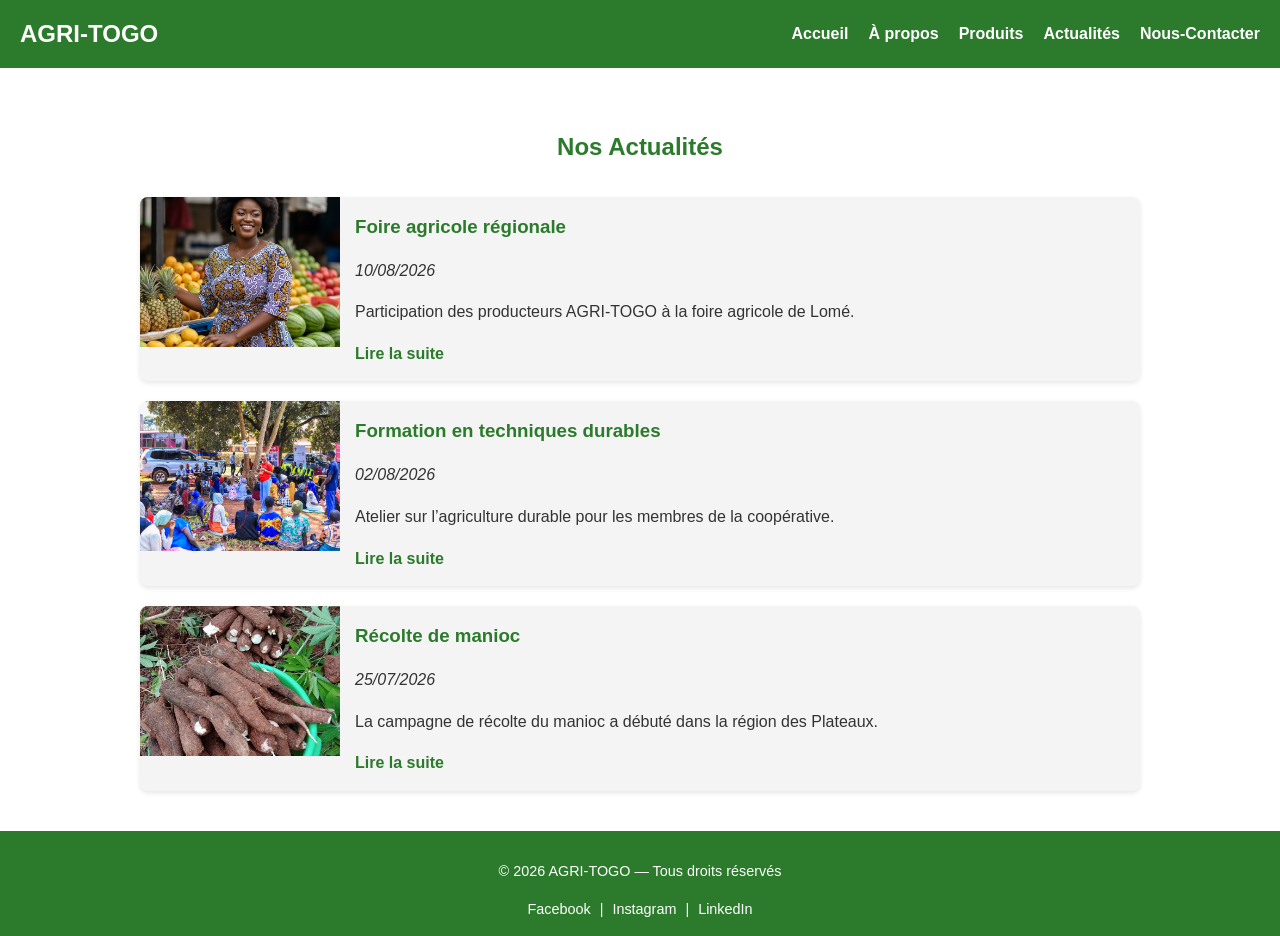
==== actualites.html @ 7ab2db1a "Collectif commit" ====
<!DOCTYPE html>
<html lang="fr">
<head>
  <meta charset="UTF-8">
  <meta name="viewport" content="width=device-width, initial-scale=1.0">
  <title>AGRI‑TOGO | Actualités</title>
  <link rel="stylesheet" href="style.css">
</head>
<body>

  <!-- Header commun -->
  <header>
    <div class="logo">AGRI‑TOGO</div>
    <nav>
      <ul>
        <li><a href="index.html">Accueil</a></li>
        <li><a href="apropos.html">À propos</a></li>
        <li><a href="produits.html">Produits</a></li>
        <li><a href="actualités.html">Actualités</a></li>
        <li><a href="contact.html">Nous-Contacter</a></li>
      </ul>
    </nav>
  </header>

  <!-- Section Actualités -->
  <section class="news">
    <h1>Nos Actualités</h1>
    <div class="news-list" id="news-list">
      <!-- Injecté par JS -->
    </div>
  </section>

  <!-- Footer commun -->
  <footer>
    <p>&copy; 2026 AGRI‑TOGO — Tous droits réservés</p>
    <div class="socials">
      <a href="#">Facebook</a> | <a href="#">Instagram</a> | <a href="#">LinkedIn</a>
    </div>
  </footer>

  <script src="script.js"></script>
</body>
</html>
---- style.css ----
/* --- Styles généraux --- */
body {
  font-family: Arial, sans-serif;
  margin: 0;
  padding: 0;
  line-height: 1.6;
  background-color: #ffffff;
  color: #333;
}

/* --- Header --- */
header {
  background-color: #2c7a2c;
  color: white;
  padding: 15px 20px;
  display: flex;
  justify-content: space-between;
  align-items: center;
}

header .logo {
  font-size: 1.5em;
  font-weight: bold;
}

nav ul {
  list-style: none;
  display: flex;
  gap: 20px;
  margin: 0;
  padding: 0;
}

nav a {
  color: white;
  text-decoration: none;
  font-weight: bold;
}

nav a:hover {
  text-decoration: underline;
}

/* --- Bannière --- */
.banner {
  background: url(images/banniere.jpg) center/cover no-repeat;
  color: white;
  text-align: center;
  padding: 80px 20px;
}

.banner h1 {
  font-size: 2.5em;
  margin-bottom: 10px;
}

.banner p {
  font-size: 1.2em;
}

/* --- Chiffres clés --- */
.stats {
  display: flex;
  justify-content: space-around;
  background: #f4f4f4;
  padding: 30px 20px;
}

.stat {
  text-align: center;
}

.stat h2 {
  color: #2c7a2c;
  margin: 0;
  font-size: 2em;
}

/* --- Actualités --- */
.actus {
  padding: 40px 20px;
}

.actus h2 {
  text-align: center;
  margin-bottom: 20px;
}

.actus-list {
  display: flex;
  flex-wrap: wrap;
  gap: 20px;
  justify-content: center;
}

.actu {
  background: #e9f5e9;
  padding: 15px;
  border-radius: 8px;
  width: 250px;
  box-shadow: 0 2px 5px rgba(0,0,0,0.1);
}

/* --- Bouton contact --- */
.cta {
  text-align: center;
  margin: 40px 0;
}

.cta a {
  background: #2c7a2c;
  color: white;
  padding: 12px 25px;
  text-decoration: none;
  border-radius: 5px;
  font-weight: bold;
  transition: background 0.3s;
}

.cta a:hover {
  background: #1e531e;
}

/* --- Footer --- */
footer {
  background-color: #2c7a2c;
  color: white;
  text-align: center;
  padding: 15px 0;
  font-size: 0.9em;
}

footer .socials a {
  color: white;
  margin: 0 5px;
  text-decoration: none;
}

footer .socials a:hover {
  text-decoration: underline;
}

/* --- Responsive --- */
@media (max-width: 768px) {
  nav ul {
    flex-direction: column;
    gap: 10px;
  }

  .stats {
    flex-direction: column;
    align-items: center;
  }

  .actus-list {
    flex-direction: column;
    align-items: center;
  }.about {
  padding: 40px 20px;
  max-width: 900px;
  margin: auto;
}

.about h1 {
  text-align: center;
  margin-bottom: 30px;
  color: #2c7a2c;
}

.about-block {
  margin-bottom: 30px;
}

.about-block h2 {
  color: #2c7a2c;
  margin-bottom: 10px;
}

.about-block ul {
  list-style: disc;
  padding-left: 20px;
}

}

.products {
  padding: 40px 20px;
  max-width: 1000px;
  margin: auto;
}

.filters {
  text-align: center;
  margin-bottom: 20px;
}

.filters button {
  background: #2c7a2c;
  color: white;
  border: none;
  padding: 10px 15px;
  margin: 5px;
  border-radius: 5px;
  cursor: pointer;
}

.filters button:hover {
  background: #1e531e;
}

.gallery {
  display: flex;
  flex-wrap: wrap;
  gap: 20px;
  justify-content: center;
}

.product-card {
  background: #f4f4f4;
  border-radius: 8px;
  padding: 15px;
  width: 220px;
  text-align: center;
  box-shadow: 0 2px 5px rgba(0,0,0,0.1);
}

.product-card img {
  width: 100%;
  height: 150px;
  object-fit: cover;
  border-radius: 5px;
}
.news {
  padding: 40px 20px;
  max-width: 1000px;
  margin: auto;
}

.news h1 {
  text-align: center;
  margin-bottom: 30px;
  color: #2c7a2c;
}

.news-list {
  display: flex;
  flex-direction: column;
  gap: 20px;
}

.news-card {
  display: flex;
  background: #f4f4f4;
  border-radius: 8px;
  overflow: hidden;
  box-shadow: 0 2px 5px rgba(0,0,0,0.1);
}

.news-card img {
  width: 200px;
  height: 150px;
  object-fit: cover;
}

.news-content {
  padding: 15px;
}

.news-content h3 {
  margin: 0 0 10px;
  color: #2c7a2c;
}

.news-content a {
  color: #2c7a2c;
  text-decoration: none;
  font-weight: bold;
}

.news-content a:hover {
  text-decoration: underline;
}
.contact {
  padding: 40px 20px;
  max-width: 1000px;
  margin: auto;
}

.contact-container {
  display: flex;
  flex-wrap: wrap;
  gap: 30px;
}

form {
  flex: 1;
  min-width: 300px;
  display: flex;
  flex-direction: column;
}

form label {
  margin-top: 10px;
  font-weight: bold;
}

form input, form textarea {
  padding: 10px;
  margin-top: 5px;
  border: 1px solid #ccc;
  border-radius: 5px;
}

form button {
  margin-top: 15px;
  background: #2c7a2c;
  color: white;
  border: none;
  padding: 12px;
  border-radius: 5px;
  cursor: pointer;
}

form button:hover {
  background: #1e531e;
}

.infos {
  flex: 1;
  min-width: 300px;
}
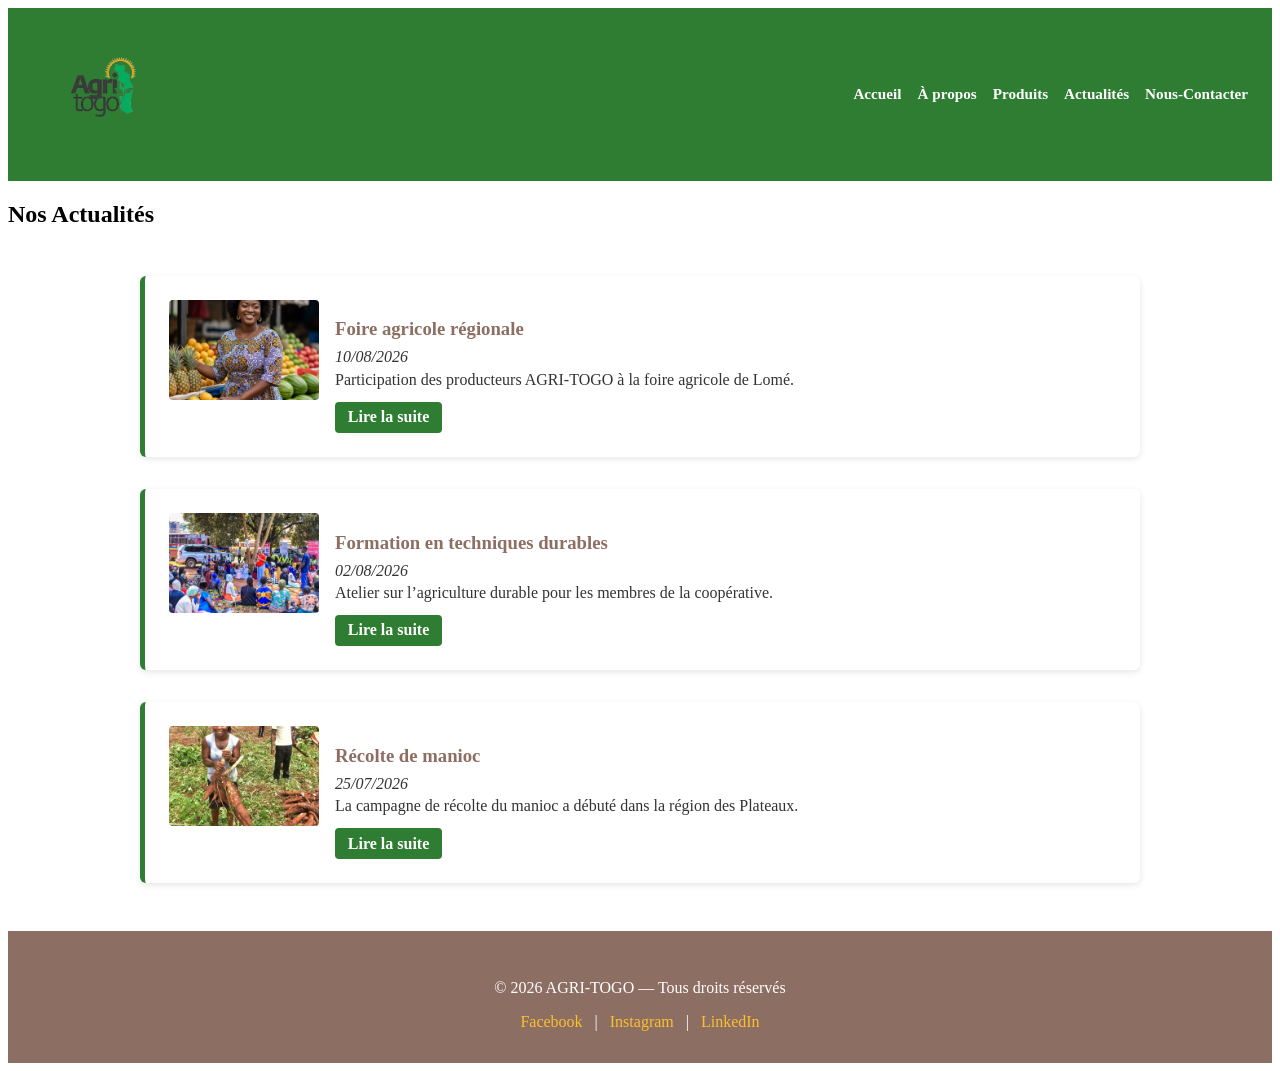
==== commit b1b2446c: "brief_collecif commit" ====
--- a/actualites.html
+++ b/actualites.html
@@ -4,13 +4,15 @@
   <meta charset="UTF-8">
   <meta name="viewport" content="width=device-width, initial-scale=1.0">
   <title>AGRI‑TOGO | Actualités</title>
-  <link rel="stylesheet" href="style.css">
+  <link rel="stylesheet" href="actualites.css">
 </head>
 <body>
 
   <!-- Header commun -->
   <header>
-    <div class="logo">AGRI‑TOGO</div>
+     <div class="logo">
+      <img src="images/Logo_agritogo.png" alt="notre logo" width="30%">
+    </div>
     <nav>
       <ul>
         <li><a href="index.html">Accueil</a></li>
@@ -38,6 +40,6 @@
     </div>
   </footer>
 
-  <script src="script.js"></script>
+  <script src="script g.js"></script>
 </body>
 </html>
--- a/actualites.css
+++ b/actualites.css
@@ -0,0 +1,322 @@
+/* Variables globales */
+:root {
+  --primary-color: #2e7d32;   /* Vert agricole */
+  --secondary-color: #8d6e63; /* Brun terre */
+  --accent-color: #fbc02d;    /* Jaune soleil */
+  --text-color: #333;
+  --bg-light: #f9f9f9;/* --- Styles généraux --- */
+}
+
+/* --- Bannière --- */
+.banner {
+  background: url(images/banniere.jpg) center/cover no-repeat;
+  color: white;
+  text-align: center;
+  padding: 80px 20px;
+}
+
+.banner h1 {
+  font-size: 2.5em;
+  margin-bottom: 10px;
+}
+
+.banner p {
+  font-size: 1.2em;
+}
+
+/* --- Chiffres clés --- */
+.stats {
+  display: flex;
+  justify-content: space-around;
+  background: #f4f4f4;
+  padding: 30px 20px;
+}
+
+.stat {
+  text-align: center;
+}
+
+.stat h2 {
+  color: #2c7a2c;
+  margin: 0;
+  font-size: 2em;
+}
+
+header {
+  background: var(--primary-color);
+  color: white;
+  display: flex;
+  justify-content: space-between;
+  align-items: center;
+  padding: 0.8rem 1.5rem;
+  position: relative;
+}
+
+.logo {
+  font-weight: bold;
+  font-size: 1.3rem;
+}
+
+.hamburger {
+  display: none;
+  font-size: 2rem;
+  background: none;
+  border: none;
+  color: white;
+  cursor: pointer;
+}
+
+nav ul {
+  list-style: none;
+  display: flex;
+  gap: 1rem;
+  margin: 0;
+  padding: 0;
+}
+
+nav a {
+  color: white;
+  text-decoration: none;
+  font-weight: bold; /* nav en bold */
+  font-size: 0.95rem;
+}
+
+nav a:hover {
+  color: var(--accent-color);
+}
+
+/* Responsive */
+@media (max-width: 768px) {
+  .hamburger {
+    display: block;
+  }
+
+  nav ul {
+    flex-direction: column;
+    background: var(--primary-color);
+    position: absolute;
+    top: 60px;
+    right: -220px; /* caché hors écran */
+    width: 200px;
+    padding: 1rem;
+    border-radius: 0 0 6px 6px;
+    transition: right 0.3s ease-in-out;
+  }
+
+  nav ul.show {
+    right: 0; /* glisse vers l’écran */
+  }
+
+  nav ul li {
+    margin: 1rem 0;
+  }
+}
+
+
+header nav a:hover {
+  color: var(--accent-color);
+}
+
+#news-list {
+  max-width: 1000px;
+  margin: 3rem auto;
+  padding: 0 2rem;
+  display: flex;
+  flex-direction: column;
+  gap: 2rem;
+}
+
+/* Style des cartes d’actualités */
+.news-card {
+  background: white;
+  border-left: 5px solid var(--primary-color); /* comme les blocs À propos */
+  padding: 1.5rem;
+  border-radius: 6px;
+  box-shadow: 0 2px 6px rgba(0,0,0,0.1);
+  display: flex;
+  gap: 1rem;
+  align-items: flex-start;
+}
+
+.news-card img {
+  width: 150px;
+  height: 100px;
+  object-fit: cover;
+  border-radius: 4px;
+}
+
+.news-content {
+  flex: 1;
+}
+
+.news-content h3 {
+  color: var(--secondary-color);
+  margin-bottom: 0.5rem;
+}
+
+.news-content p {
+  margin: 0.3rem 0;
+  color: var(--text-color);
+}
+
+.news-content a {
+  display: inline-block;
+  margin-top: 0.5rem;
+  background: var(--primary-color);
+  color: white;
+  padding: 0.4rem 0.8rem;
+  border-radius: 4px;
+  text-decoration: none;
+  font-weight: bold;
+  transition: background 0.3s ease;
+}
+
+.news-content a:hover {
+  background: var(--accent-color);
+  color: #333;
+}
+
+/* Responsive */
+@media (max-width: 768px) {
+  .news-card {
+    flex-direction: column;
+    align-items: center;
+    text-align: center;
+  }
+
+  .news-card img {
+    width: 100%;
+    height: auto;
+  }
+}
+
+
+/* Footer */
+footer {
+  background: var(--secondary-color);
+  color: white;
+  text-align: center;
+  padding: 2rem;
+  margin-top: 3rem;
+}
+
+footer .socials a {
+  color: var(--accent-color);
+  text-decoration: none;
+  margin: 0 0.5rem;
+}
+
+footer .socials a:hover {
+  text-decoration: underline;
+}
+/* --- Bouton contact --- */
+.cta {
+  text-align: center;
+  margin: 40px 0;
+}
+
+.cta a {
+  background: #2c7a2c;
+  color: white;
+  padding: 12px 25px;
+  text-decoration: none;
+  border-radius: 5px;
+  font-weight: bold;
+  transition: background 0.3s;
+}
+
+.cta a:hover {
+  background: #1e531e;
+}
+/* Conteneur des statistiques */
+.stats {
+  display: flex;
+  flex-direction: row;
+  /* Alignement horizontal */
+  justify-content: center;
+  align-items: stretch;
+  gap: 30px;
+  max-width: 1200px;
+  margin: 40px auto;
+  flex-wrap: nowrap;
+  /* Empêche le retour à la ligne */
+}
+
+.stat {
+  flex: 1;
+  max-width: 300px;
+  min-width: 250px;
+  background: #fff;
+  padding: 25px;
+  border-radius: 15px;
+  text-align: center;
+  border-top: 5px solid #2E7D32;
+  box-shadow: 0 8px 20px rgba(0, 0, 0, .15);
+}
+
+.stat h2 {
+  font-size: 50px;
+  color: #2E7D32;
+}
+
+.stat p {
+  font-size: 20px;
+  color: #333;
+}
+
+.stat:hover {
+  transform: translateY(-10px);
+  box-shadow: 0 15px 30px rgba(0, 0, 0, .25);
+}
+
+/* --- Menu hamburger --- */
+.hamburger {
+  display: none;
+  font-size: 2rem;
+  background: none;
+  border: none;
+  color: white;
+  cursor: pointer;
+}
+
+/* Responsive menu */
+@media (max-width: 768px) {
+  .hamburger {
+    display: block;
+  }
+
+  nav ul {
+    flex-direction: column;
+    background: var(--primary-color);
+    position: absolute;
+    top: 60px;
+    right: -220px; /* caché hors écran */
+    width: 220px;
+    padding: 1rem;
+    border-radius: 0 0 6px 6px;
+    transition: right 0.3s ease-in-out;
+  }
+
+  nav ul.show {
+    right: 0; /* glisse vers l’écran */
+  }
+
+  nav ul li {
+    margin: 1rem 0;
+  }
+}
+
+/* Responsive stats */
+@media (max-width: 768px) {
+  .stats {
+    flex-direction: column;
+    gap: 20px;
+  }
+
+  .stat {
+    max-width: 100%;
+    width: 90%;
+    margin: 0 auto;
+  }
+}
+
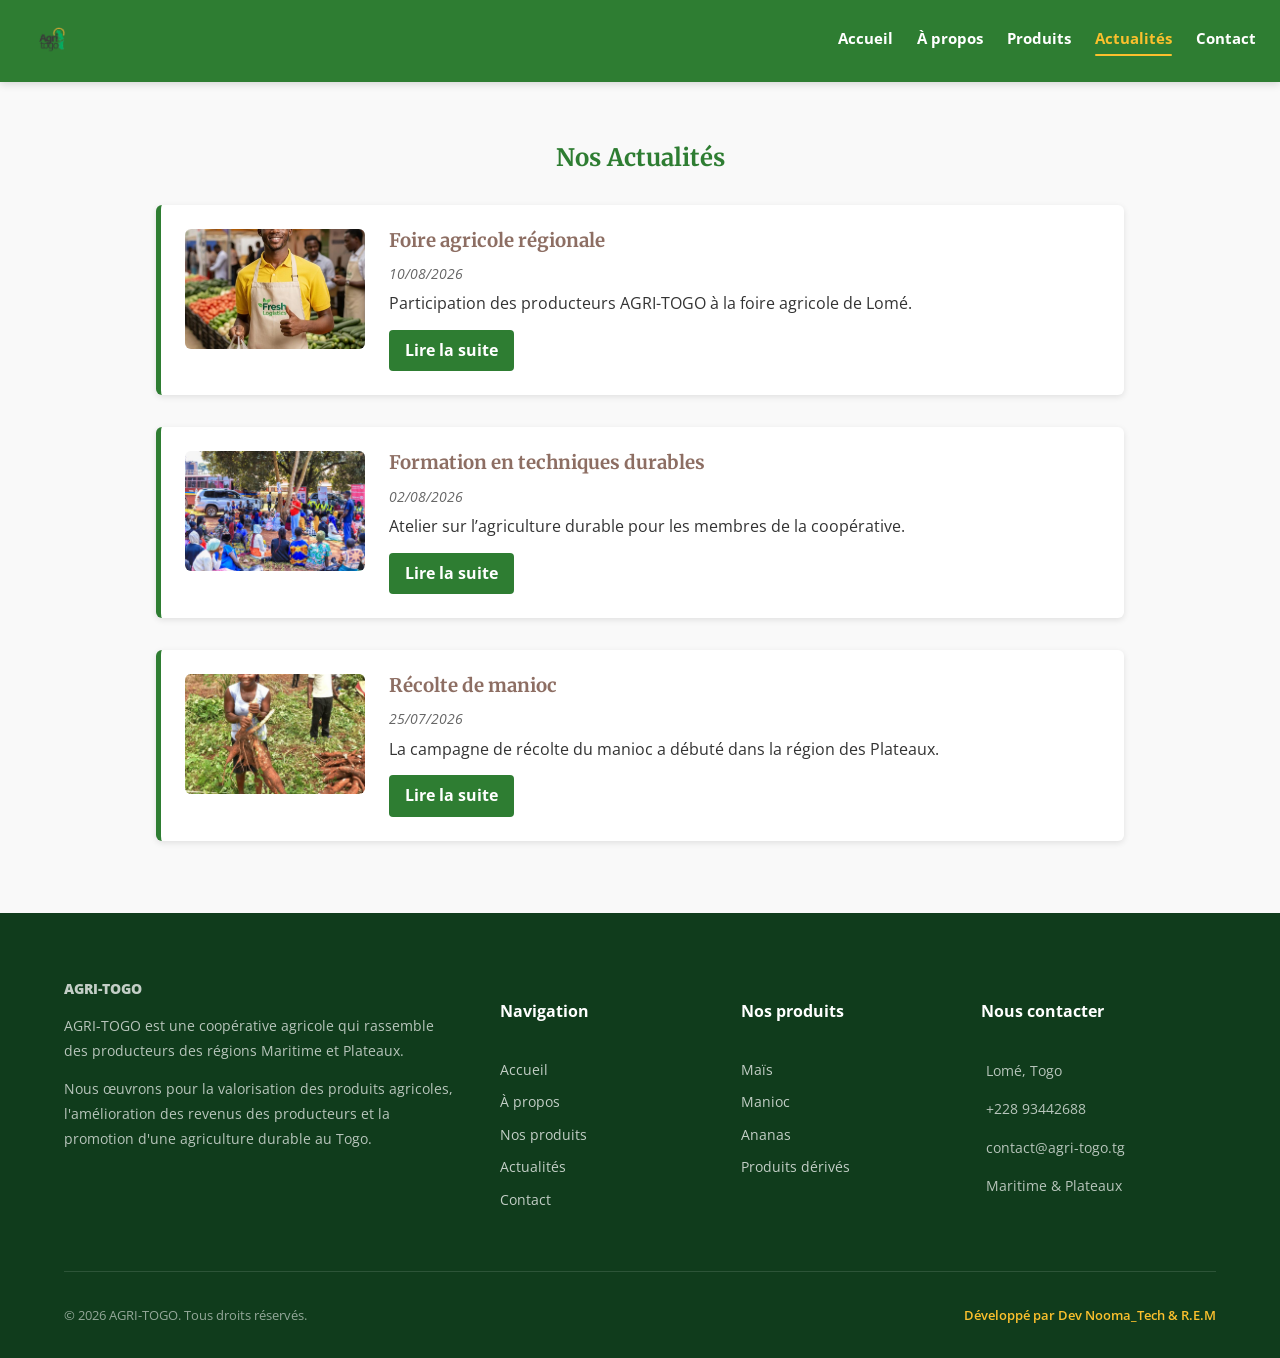
==== commit 9bd3a9bd: "brief terminé" ====
--- a/actualites.html
+++ b/actualites.html
@@ -3,43 +3,162 @@
 <head>
   <meta charset="UTF-8">
   <meta name="viewport" content="width=device-width, initial-scale=1.0">
-  <title>AGRI‑TOGO | Actualités</title>
-  <link rel="stylesheet" href="actualites.css">
+  <meta name="description" content="Suivez l'actualité d'AGRI-TOGO : foires agricoles, formations, récoltes et projets de la coopérative.">
+  <meta name="theme-color" content="#2e7d32">
+  <title>AGRI-TOGO | Actualités</title>
+  <link rel="icon" type="image/png" href="images/Logo_agritogo.png">
+  <link rel="preconnect" href="https://fonts.googleapis.com">
+  <link rel="preconnect" href="https://fonts.gstatic.com" crossorigin>
+  <link href="https://fonts.googleapis.com/css2?family=Merriweather:wght@400;700&family=Open+Sans:wght@400;600;700&display=swap" rel="stylesheet">
+  <link rel="stylesheet" href="style.css">
 </head>
 <body>
 
+  <a class="skip-link" href="#contenu">Aller au contenu</a>
+
   <!-- Header commun -->
   <header>
-     <div class="logo">
-      <img src="images/Logo_agritogo.png" alt="notre logo" width="30%">
-    </div>
-    <nav>
-      <ul>
+    <a class="logo" href="index.html" aria-label="AGRI-TOGO — Retour à l'accueil">
+      <img src="images/Logo_agritogo.png" alt="Logo AGRI-TOGO">
+    </a>
+    <nav aria-label="Navigation principale">
+      <ul id="nav-menu">
         <li><a href="index.html">Accueil</a></li>
         <li><a href="apropos.html">À propos</a></li>
         <li><a href="produits.html">Produits</a></li>
-        <li><a href="actualités.html">Actualités</a></li>
-        <li><a href="contact.html">Nous-Contacter</a></li>
+        <li><a href="actualites.html" aria-current="page">Actualités</a></li>
+        <li><a href="contact.html">Contact</a></li>
       </ul>
     </nav>
+    <button class="hamburger" aria-label="Ouvrir le menu" aria-expanded="false" aria-controls="nav-menu">&#9776;</button>
   </header>
 
-  <!-- Section Actualités -->
-  <section class="news">
-    <h1>Nos Actualités</h1>
-    <div class="news-list" id="news-list">
-      <!-- Injecté par JS -->
-    </div>
-  </section>
+  <main id="contenu">
+    <!-- Section Actualités -->
+    <section class="news">
+      <h1>Nos Actualités</h1>
+      <div class="news-list" id="news-list">
+        <!-- Injecté par script.js -->
+      </div>
+    </section>
+  </main>
 
-  <!-- Footer commun -->
-  <footer>
-    <p>&copy; 2026 AGRI‑TOGO — Tous droits réservés</p>
-    <div class="socials">
-      <a href="#">Facebook</a> | <a href="#">Instagram</a> | <a href="#">LinkedIn</a>
-    </div>
-  </footer>
+  <!-- =====================================================
+     FOOTER
+===================================================== -->
 
-  <script src="script g.js"></script>
+    <footer>
+
+        <div class="footer-top">
+
+
+            <div class="footer-col footer-about">
+
+                <a href="index.html" class="footer-logo">
+
+                    AGRI<span>-TOGO</span>
+
+                </a>
+
+                <p>
+                    AGRI-TOGO est une coopérative agricole
+                    qui rassemble des producteurs des régions
+                    Maritime et Plateaux.
+                </p>
+
+                <p>
+                    Nous œuvrons pour la valorisation des
+                    produits agricoles, l'amélioration des
+                    revenus des producteurs et la promotion
+                    d'une agriculture durable au Togo.
+                </p>
+
+            </div>
+
+
+
+            <div class="footer-col">
+
+                <h4>Navigation</h4>
+
+                <a href="index.html">Accueil</a>
+
+                <a href="apropos.html">À propos</a>
+
+                <a href="produits.html">Nos produits</a>
+
+                <a href="actualites.html">Actualités</a>
+
+                <a href="contact.html">Contact</a>
+
+            </div>
+
+
+
+            <div class="footer-col">
+
+                <h4>Nos produits</h4>
+
+                <a href="produits.html">Maïs</a>
+
+                <a href="produits.html">Manioc</a>
+
+                <a href="produits.html">Ananas</a>
+
+                <a href="produits.html">
+                    Produits dérivés
+                </a>
+
+            </div>
+
+
+
+            <div class="footer-col">
+
+                <h4>Nous contacter</h4>
+
+                <p>
+                    <i class="fa-solid fa-location-dot"></i>
+                    Lomé, Togo
+                </p>
+
+                <p>
+                    <i class="fa-solid fa-phone"></i>
+                    +228 93442688
+                </p>
+
+                <p>
+                    <i class="fa-solid fa-envelope"></i>
+                    contact@agri-togo.tg
+                </p>
+
+                <p>
+                    <i class="fa-solid fa-leaf"></i>
+                    Maritime & Plateaux
+                </p>
+
+            </div>
+
+        </div>
+
+
+
+        <div class="footer-bottom">
+
+            <p>
+                &copy; 2026 AGRI-TOGO.
+                Tous droits réservés.
+            </p>
+
+            <p class="design">
+                Développé par Dev Nooma_Tech & R.E.M
+            </p>
+
+        </div>
+
+    </footer>
+
+  <script src="script.js"></script>
+  <script src="Menu.js"></script>
 </body>
 </html>
--- a/style.css
+++ b/style.css
@@ -0,0 +1,994 @@
+/* =============================================
+   AGRI-TOGO — Feuille de style unique du site
+   Palette d'origine conservée (vert / brun / jaune)
+   ============================================= */
+
+/* ---------- Variables globales ---------- */
+:root {
+  --primary-color: #2e7d32;   /* Vert agricole */
+  --primary-dark: #1e531e;    /* Vert foncé (hover) */
+  --secondary-color: #8d6e63; /* Brun terre */
+  --accent-color: #fbc02d;    /* Jaune soleil */
+  --text-color: #333;
+  --bg-light: #f9f9f9;
+  --bg-card: #f4f4f4;
+}
+
+/* ---------- Base ---------- */
+* {
+  box-sizing: border-box;
+}
+
+html {
+  scroll-behavior: smooth;
+}
+
+body {
+  margin: 0;
+  padding: 0;
+  font-family: 'Open Sans', Arial, sans-serif;
+  line-height: 1.6;
+  color: var(--text-color);
+  background-color: var(--bg-light);
+}
+
+h1, h2, h3 {
+  font-family: 'Merriweather', serif;
+  line-height: 1.3;
+}
+
+a {
+  color: inherit;
+}
+
+img {
+  max-width: 100%;
+}
+
+/* Lien d'évitement (accessibilité) */
+.skip-link {
+  position: absolute;
+  left: -9999px;
+  top: 0;
+  background: var(--accent-color);
+  color: #333;
+  padding: 0.6rem 1rem;
+  border-radius: 0 0 6px 0;
+  font-weight: bold;
+  z-index: 200;
+}
+
+.skip-link:focus {
+  left: 0;
+}
+
+/* =============================================
+   HEADER / NAVIGATION
+   ============================================= */
+header {
+  background: var(--primary-color);
+  color: white;
+  display: flex;
+  justify-content: space-between;
+  align-items: center;
+  padding: 0.8rem 1.5rem;
+  position: sticky;
+  top: 0;
+  z-index: 100;
+  box-shadow: 0 2px 8px rgba(0, 0, 0, 0.15);
+}
+
+.logo {
+  display: flex;
+  align-items: center;
+  flex-shrink: 0;
+}
+
+.logo img {
+  height: 56px;
+  width: auto;
+  display: block;
+}
+
+nav ul {
+  list-style: none;
+  display: flex;
+  gap: 1.5rem;
+  margin: 0;
+  padding: 0;
+}
+
+nav a {
+  color: white;
+  text-decoration: none;
+  font-weight: bold;
+  font-size: 0.95rem;
+  padding: 0.25rem 0;
+}
+
+nav a:hover,
+nav a:focus-visible {
+  color: var(--accent-color);
+}
+
+nav a:focus-visible {
+  outline: 2px solid var(--accent-color);
+  outline-offset: 3px;
+}
+
+/* Lien de la page courante */
+nav a[aria-current="page"] {
+  color: var(--accent-color);
+}
+
+nav a[aria-current="page"]::after {
+  content: "";
+  display: block;
+  height: 2px;
+  margin-top: 2px;
+  border-radius: 2px;
+  background: var(--accent-color);
+}
+
+/* Bouton hamburger (mobile) */
+.hamburger {
+  display: none;
+  font-size: 2rem;
+  background: none;
+  border: none;
+  color: white;
+  cursor: pointer;
+  line-height: 1;
+  padding: 0.25rem 0.5rem;
+}
+
+.hamburger:focus-visible {
+  outline: 2px solid var(--accent-color);
+  outline-offset: 2px;
+}
+
+/* =============================================
+   BANNIÈRE (accueil)
+   ============================================= */
+.banner {
+  background: url(images/bani2.jpeg) center/cover no-repeat;
+  color: white;
+  text-align: center;
+  padding: 150px 20px;
+  background-image: -webkit-radial-gradient(padding);
+}
+.banner p{
+  background-color: #1e3e1e81;
+}
+.banner h1,
+.banner p {
+    background-color: #1e531e7a;
+    margin: 0;
+    padding: 15px;
+}
+.banner h1{
+  color: #fbc02d;
+}
+
+.home-hero {
+
+  position: relative;
+
+  width: 100%;
+
+  height: 1000px;
+
+  overflow: hidden;
+
+
+  
+}
+
+
+/* Image */
+
+.home-hero .hero-image {
+
+  position: absolute;
+
+  inset: 0;
+}
+
+.home-hero .hero-image img {
+
+  width: 100%;
+
+  height: 100%;
+
+  object-fit: cover;
+
+  animation: heroZoom 12s ease-out forwards;
+}
+.banner h1 {
+  font-size: 2.6em;
+  margin-bottom: 10px;
+  text-shadow: 0 2px 10px rgba(0, 0, 0, 0.45);
+}
+
+.banner p {
+  font-size: 1.2em;
+  text-shadow: 0 1px 6px rgba(0, 0, 0, 0.45);
+}
+
+/* =============================================
+   CHIFFRES CLÉS
+   ============================================= */
+.stats {
+  display: flex;
+  flex-wrap: wrap;
+  justify-content: center;
+  align-items: stretch;
+  gap: 30px;
+  max-width: 1200px;
+  margin: 40px auto;
+  padding: 0 20px;
+}
+
+.stat {
+  flex: 1;
+  max-width: 300px;
+  min-width: 250px;
+  background: #fff;
+  padding: 25px;
+  border-radius: 15px;
+  text-align: center;
+  border-top: 5px solid var(--primary-color);
+  box-shadow: 0 8px 20px rgba(0, 0, 0, 0.15);
+  transition: transform 0.3s ease, box-shadow 0.3s ease;
+}
+
+.stat:hover {
+  transform: translateY(-10px);
+  box-shadow: 0 15px 30px rgba(0, 0, 0, 0.25);
+}
+
+.stat h2 {
+  font-size: 2.8em;
+  color: var(--primary-color);
+  margin: 0;
+}
+
+.stat p {
+  font-size: 1.1em;
+  color: var(--text-color);
+  margin: 0.5rem 0 0;
+}
+
+/* =============================================
+   ACTUALITÉS (accueil + page complète)
+   ============================================= */
+.news {
+  padding: 40px 20px;
+  max-width: 1100px;
+  margin: auto;
+}
+
+.news h1,
+.news h2 {
+  text-align: center;
+  margin-bottom: 30px;
+  color: var(--primary-color);
+}
+
+#news-list,
+.news-list {
+  display: flex;
+  flex-direction: column;
+  gap: 2rem;
+  max-width: 1000px;
+  margin: 2rem auto;
+  padding: 0 1rem;
+}
+
+.news-card {
+  background: white;
+  border-left: 5px solid var(--primary-color);
+  padding: 1.5rem;
+  border-radius: 6px;
+  box-shadow: 0 2px 6px rgba(0, 0, 0, 0.1);
+  display: flex;
+  gap: 1.5rem;
+  align-items: flex-start;
+  transition: transform 0.3s ease, box-shadow 0.3s ease;
+}
+
+.news-card:hover {
+  transform: translateY(-4px);
+  box-shadow: 0 8px 20px rgba(0, 0, 0, 0.15);
+}
+
+.news-card img {
+  width: 180px;
+  height: 120px;
+  object-fit: cover;
+  border-radius: 6px;
+  flex-shrink: 0;
+}
+
+.news-content {
+  flex: 1;
+}
+
+.news-content h3 {
+  color: var(--secondary-color);
+  margin: 0 0 0.5rem;
+}
+
+.news-content p {
+  margin: 0.3rem 0;
+  color: var(--text-color);
+}
+
+.news-content em {
+  color: #666;
+  font-size: 0.85rem;
+}
+
+.news-content a {
+  display: inline-block;
+  margin-top: 0.5rem;
+  background: var(--primary-color);
+  color: white;
+  padding: 0.5rem 1rem;
+  border-radius: 4px;
+  text-decoration: none;
+  font-weight: bold;
+  transition: background 0.3s ease;
+}
+
+.news-content a:hover {
+  background: var(--accent-color);
+  color: #333;
+}
+
+/* =============================================
+   À PROPOS
+   ============================================= */
+.about {
+  padding: 40px 20px;
+  max-width: 900px;
+  margin: auto;
+}
+
+.about h1 {
+  text-align: center;
+  margin-bottom: 2rem;
+  color: var(--primary-color);
+}
+
+.about-block {
+  background: white;
+  border-left: 5px solid var(--primary-color);
+  padding: 1.5rem;
+  margin-bottom: 2rem;
+  border-radius: 6px;
+  box-shadow: 0 2px 6px rgba(0, 0, 0, 0.1);
+}
+
+.about-block h2 {
+  color: var(--secondary-color);
+  margin-bottom: 1rem;
+}
+
+.about-block ul {
+  list-style: disc;
+  padding-left: 1.5rem;
+}
+
+/* =============================================
+   PRODUITS
+   ============================================= */
+.products {
+  padding: 40px 20px;
+  max-width: 1100px;
+  margin: auto;
+}
+
+.products h1 {
+  text-align: center;
+  margin-bottom: 2rem;
+  color: var(--primary-color);
+}
+
+.filters {
+  display: flex;
+  flex-wrap: wrap;
+  justify-content: center;
+  gap: 10px;
+  margin-bottom: 30px;
+}
+
+.filters button {
+  background: var(--primary-color);
+  color: white;
+  border: none;
+  padding: 10px 16px;
+  border-radius: 5px;
+  cursor: pointer;
+  font-weight: bold;
+  font-family: inherit;
+  font-size: 0.95rem;
+  transition: background 0.3s ease;
+}
+
+.filters button:hover,
+.filters button.active {
+  background: var(--primary-dark);
+}
+
+.filters button:focus-visible {
+  outline: 2px solid var(--accent-color);
+  outline-offset: 2px;
+}
+
+.gallery {
+  display: grid;
+  grid-template-columns: repeat(auto-fill, minmax(220px, 1fr));
+  gap: 20px;
+}
+
+.product-card {
+  background: var(--bg-card);
+  border-radius: 8px;
+  padding: 15px;
+  text-align: center;
+  box-shadow: 0 2px 5px rgba(0, 0, 0, 0.1);
+  display: flex;
+  flex-direction: column;
+  transition: transform 0.3s ease, box-shadow 0.3s ease;
+}
+
+.product-card:hover {
+  transform: translateY(-5px);
+  box-shadow: 0 8px 20px rgba(0, 0, 0, 0.15);
+}
+
+.product-card img {
+  width: 100%;
+  height: 150px;
+  object-fit: cover;
+  border-radius: 5px;
+}
+
+.product-card h3 {
+  margin: 0.8rem 0 0.3rem;
+  color: var(--text-color);
+}
+
+.product-card p {
+  margin: 0;
+  font-size: 0.9rem;
+  flex-grow: 1;
+}
+
+/* =============================================
+   CONTACT
+   ============================================= */
+.contact {
+  padding: 40px 20px;
+  max-width: 1000px;
+  margin: auto;
+}
+
+.contact h1 {
+  text-align: center;
+  margin-bottom: 2rem;
+  color: var(--primary-color);
+}
+
+.contact-container {
+  display: flex;
+  flex-wrap: wrap;
+  gap: 30px;
+}
+
+form {
+  flex: 1;
+  min-width: 300px;
+  display: flex;
+  flex-direction: column;
+}
+
+form label {
+  margin-top: 1rem;
+  font-weight: bold;
+}
+
+form label:first-of-type {
+  margin-top: 0;
+}
+
+form input,
+form textarea {
+  padding: 10px;
+  margin-top: 5px;
+  border: 1px solid #ccc;
+  border-radius: 5px;
+  font-family: inherit;
+  font-size: 1rem;
+}
+
+form input:focus,
+form textarea:focus {
+  outline: 2px solid var(--primary-color);
+  outline-offset: 1px;
+}
+
+form button {
+  margin-top: 1.5rem;
+  background: var(--primary-color);
+  color: white;
+  border: none;
+  padding: 12px;
+  border-radius: 5px;
+  cursor: pointer;
+  font-weight: bold;
+  font-family: inherit;
+  font-size: 1rem;
+  transition: background 0.3s ease;
+}
+
+form button:hover {
+  background: var(--primary-dark);
+}
+
+form button:focus-visible {
+  outline: 2px solid var(--accent-color);
+  outline-offset: 2px;
+}
+
+/* Message de confirmation / erreur du formulaire */
+.form-message {
+  display: none;
+  margin-top: 1rem;
+  padding: 12px 15px;
+  border-radius: 6px;
+  font-weight: bold;
+}
+
+.form-message.success {
+  display: block;
+  background: #e8f5e9;
+  color: var(--primary-dark);
+  border: 1px solid var(--primary-color);
+}
+
+.form-message.error {
+  display: block;
+  background: #fdecea;
+  color: #b71c1c;
+  border: 1px solid #e57373;
+}
+
+.infos {
+  flex: 1;
+  min-width: 300px;
+}
+
+.infos h2 {
+  color: var(--primary-color);
+  margin-top: 0;
+}
+
+.infos p {
+  margin: 0.5rem 0;
+}
+
+.infos iframe {
+  width: 100%;
+  border: 0;
+  border-radius: 8px;
+  margin-top: 1rem;
+  box-shadow: 0 2px 6px rgba(0, 0, 0, 0.1);
+}
+
+/* =============================================
+   ARTICLES D'ACTUALITÉ
+   ============================================= */
+.article {
+  max-width: 1000px;
+  margin: 40px auto;
+  padding: 30px;
+  background: #fff;
+  border-radius: 15px;
+  box-shadow: 0 8px 20px rgba(0, 0, 0, 0.12);
+}
+
+.article h1 {
+  text-align: center;
+  color: var(--primary-color);
+  font-size: 2.5rem;
+  margin-bottom: 15px;
+}
+
+.article .date {
+  text-align: center;
+  color: #777;
+  font-style: italic;
+  margin-bottom: 25px;
+}
+
+.article img {
+  display: block;
+  width: 100%;
+  max-height: 450px;
+  object-fit: cover;
+  border-radius: 12px;
+  margin: 20px auto 30px;
+}
+
+.article p {
+  color: #444;
+  font-size: 1.1rem;
+  line-height: 1.8;
+  text-align: justify;
+  margin-bottom: 20px;
+}
+
+.article a.back {
+  display: inline-block;
+  background: var(--primary-color);
+  color: white;
+  padding: 12px 25px;
+  border-radius: 8px;
+  text-decoration: none;
+  font-weight: bold;
+  transition: background 0.3s ease;
+}
+
+.article a.back:hover {
+  background: #1b5e20;
+}
+
+.article a.back:focus-visible {
+  outline: 2px solid var(--accent-color);
+  outline-offset: 2px;
+}
+
+/* =============================================
+   APPEL À L'ACTION
+   ============================================= */
+.cta {
+  text-align: center;
+  margin: 40px 0;
+}
+
+.cta a {
+  background: var(--primary-color);
+  color: white;
+  padding: 12px 25px;
+  text-decoration: none;
+  border-radius: 5px;
+  font-weight: bold;
+  display: inline-block;
+  transition: background 0.3s ease;
+}
+
+.cta a:hover {
+  background: var(--primary-dark);
+}
+
+.cta a:focus-visible {
+  outline: 2px solid var(--accent-color);
+  outline-offset: 2px;
+}
+
+/* =========================================================
+   FOOTER
+========================================================= */
+
+footer {
+
+  background: #103c1c;
+
+  color: white;
+}
+
+
+.footer-top {
+
+  width: min(1200px, 90%);
+
+  margin: auto;
+
+  padding: 65px 0 50px;
+
+  display: grid;
+
+  grid-template-columns:
+    2fr 1fr 1fr 1.2fr;
+
+  gap: 45px;
+}
+
+
+/* Logo footer */
+
+.footer-logo {
+
+  display: inline-block;
+
+  margin-bottom: 20px;
+
+  color: white;
+
+  font-size: 1.55rem;
+
+  font-weight: 900;
+}
+
+.footer-logo span {
+  color: var(--yellow);
+}
+
+
+/* Texte */
+
+.footer-col h4 {
+
+  position: relative;
+
+  color: var(--yellow);
+
+  font-size: 1rem;
+
+  margin-bottom: 22px;
+
+  padding-bottom: 12px;
+}
+
+.footer-col h4::after {
+
+  content: "";
+
+  position: absolute;
+
+  left: 0;
+
+  bottom: 0;
+
+  width: 30px;
+
+  height: 2px;
+
+  background: var(--yellow);
+}
+
+.footer-col p {
+
+  color: rgba(255, 255, 255, .7);
+
+  font-size: .86rem;
+
+  line-height: 1.8;
+
+  margin-bottom: 8px;
+}
+
+
+/* Liens */
+
+.footer-col a {
+
+  display: block;
+
+  width: fit-content;
+
+  color: rgba(255, 255, 255, .75);
+
+  font-size: .88rem;
+
+  margin-bottom: 10px;
+
+  transition: var(--transition);
+  text-decoration: none;
+}
+
+.footer-col a:hover {
+
+  color:#fbc02d;
+  text-decoration: none;
+  transform: translateX(5px);
+}
+
+
+/* Icônes contact */
+
+.footer-col p i {
+
+  width: 20px;
+
+  margin-right: 5px;
+
+  color: var(--yellow);
+}
+
+
+/* Bottom */
+
+.footer-bottom {
+
+  width: min(1200px, 90%);
+
+  margin: auto;
+
+  padding: 20px 0;
+
+  border-top:
+    1px solid rgba(255, 255, 255, .12);
+
+  display: flex;
+
+  align-items: center;
+
+  justify-content: space-between;
+
+  gap: 20px;
+}
+
+.footer-bottom p {
+
+  color: rgba(255, 255, 255, .55);
+
+  font-size: .8rem;
+}
+
+.footer-bottom .design {
+
+  color: #fbc02d;
+
+  font-weight: 600;
+}
+
+/* =============================================
+   RESPONSIVE — TABLETTE / MOBILE (≤768px)
+   ============================================= */
+@media (max-width: 768px) {
+
+  header {
+    padding: 0.7rem 1.2rem;
+  }
+
+  .logo img {
+    height: 44px;
+  }
+
+  /* Affiche le bouton hamburger */
+  .hamburger {
+    display: block;
+  }
+
+  /* Menu caché par défaut, en panneau coulissant */
+  nav ul {
+    flex-direction: column;
+    background: var(--primary-color);
+    position: absolute;
+    top: 100%;
+    right: 0;
+    width: 220px;
+    max-width: 80vw;
+    padding: 1rem;
+    margin: 0;
+    border-radius: 0 0 6px 6px;
+    box-shadow: 0 4px 10px rgba(0, 0, 0, 0.2);
+
+    transform: translateX(100%);
+    opacity: 0;
+    visibility: hidden;
+    transition: transform 0.3s ease-in-out, opacity 0.3s ease-in-out;
+  }
+
+  nav ul.show {
+    transform: translateX(0);
+    opacity: 1;
+    visibility: visible;
+  }
+
+  nav ul li {
+    margin: 0.7rem 0;
+    text-align: center;
+  }
+
+  nav a[aria-current="page"]::after {
+    display: none;
+  }
+
+  /* Bannière */
+  .banner {
+    padding: 50px 20px;
+  }
+
+  .banner h1 {
+    font-size: 1.8em;
+  }
+
+  /* Stats en colonne */
+  .stats {
+    flex-direction: column;
+    align-items: center;
+    gap: 20px;
+  }
+
+  .stat {
+    max-width: 100%;
+    width: 90%;
+    margin: 0 auto;
+  }
+
+  /* Cartes actualités empilées */
+  .news-card {
+    flex-direction: column;
+    align-items: center;
+    text-align: center;
+  }
+
+  .news-card img {
+    width: 100%;
+    height: auto;
+  }
+
+  /* Contact en colonne */
+  .contact-container {
+    flex-direction: column;
+  }
+
+  /* Articles */
+  .article {
+    margin: 20px;
+    padding: 20px;
+  }
+
+  .article h1 {
+    font-size: 1.8rem;
+  }
+
+  .article img {
+    max-height: 250px;
+  }
+
+  .article p {
+    font-size: 1rem;
+  }
+}
+
+/* =============================================
+   RESPONSIVE — PETIT MOBILE (≤480px)
+   ============================================= */
+@media (max-width: 480px) {
+  .stat h2 {
+    font-size: 2em;
+  }
+
+  .banner h1 {
+    font-size: 1.5em;
+  }
+
+  .about h1,
+  .news h1,
+  .products h1,
+  .contact h1,
+  .article h1 {
+    font-size: 1.5em;
+  }
+}
+
+/* =============================================
+   ACCESSIBILITÉ — animations réduites
+   ============================================= */
+@media (prefers-reduced-motion: reduce) {
+  html {
+    scroll-behavior: auto;
+  }
+
+  *,
+  *::before,
+  *::after {
+    transition: none !important;
+    animation: none !important;
+  }
+}
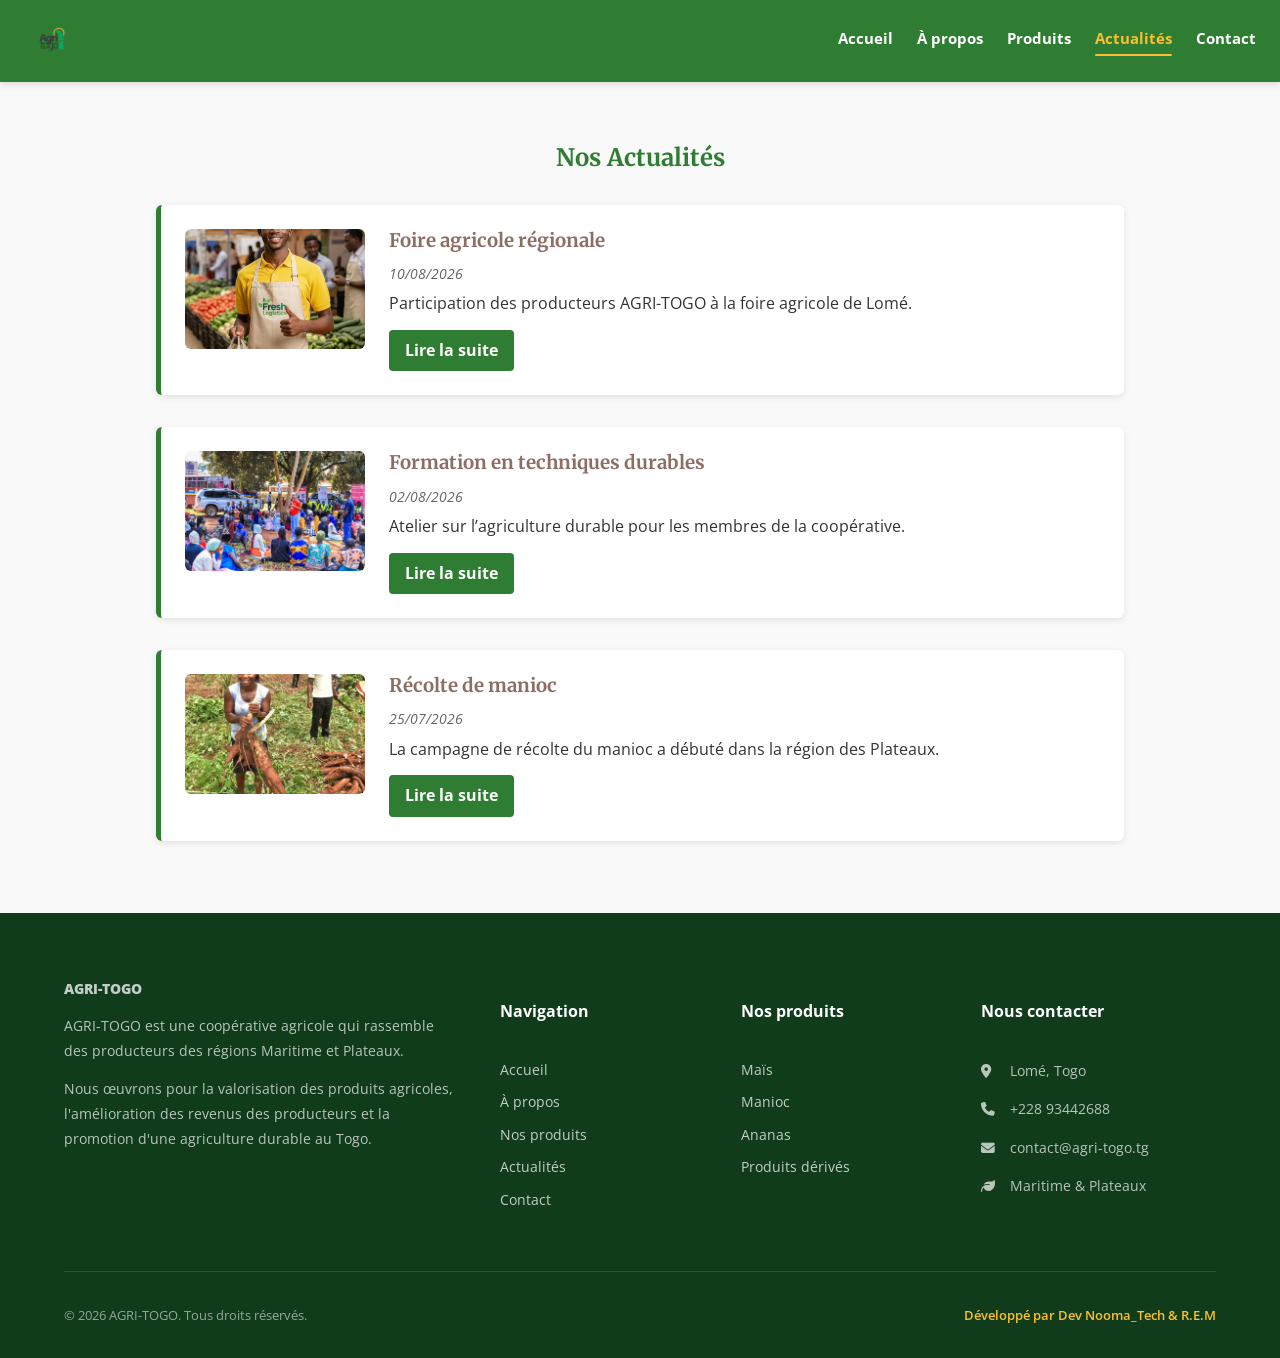
==== commit cbad0ff2: "commit site" ====
--- a/actualites.html
+++ b/actualites.html
@@ -5,12 +5,40 @@
   <meta name="viewport" content="width=device-width, initial-scale=1.0">
   <meta name="description" content="Suivez l'actualité d'AGRI-TOGO : foires agricoles, formations, récoltes et projets de la coopérative.">
   <meta name="theme-color" content="#2e7d32">
+  <meta property="og:type" content="website">
+  <meta property="og:site_name" content="AGRI-TOGO">
+  <meta property="og:title" content="AGRI-TOGO | Actualités">
+  <meta property="og:description" content="Suivez l'actualité d'AGRI-TOGO : foires agricoles, formations, récoltes et projets de la coopérative.">
+  <meta property="og:image" content="images/Logo_agritogo.png">
+  <meta property="og:url" content="https://www.agri-togo.tg/actualites.html">
+  <meta name="twitter:card" content="summary">
+  <meta name="twitter:title" content="AGRI-TOGO | Actualités">
+  <meta name="twitter:description" content="Suivez l'actualité d'AGRI-TOGO : foires agricoles, formations, récoltes et projets de la coopérative.">
+  <meta name="twitter:image" content="images/Logo_agritogo.png">
+  <link rel="canonical" href="https://www.agri-togo.tg/actualites.html">
   <title>AGRI-TOGO | Actualités</title>
   <link rel="icon" type="image/png" href="images/Logo_agritogo.png">
   <link rel="preconnect" href="https://fonts.googleapis.com">
   <link rel="preconnect" href="https://fonts.gstatic.com" crossorigin>
   <link href="https://fonts.googleapis.com/css2?family=Merriweather:wght@400;700&family=Open+Sans:wght@400;600;700&display=swap" rel="stylesheet">
+  <link rel="stylesheet" href="https://cdnjs.cloudflare.com/ajax/libs/font-awesome/6.5.2/css/all.min.css">
   <link rel="stylesheet" href="style.css">
+  <script type="application/ld+json">
+  {
+    "@context": "https://schema.org",
+    "@type": "Organization",
+    "name": "AGRI-TOGO",
+    "url": "https://www.agri-togo.tg/",
+    "logo": "https://www.agri-togo.tg/images/Logo_agritogo.png",
+    "email": "contact@agri-togo.tg",
+    "telephone": "+228 93442688",
+    "address": {
+      "@type": "PostalAddress",
+      "addressLocality": "Lomé",
+      "addressCountry": "TG"
+    }
+  }
+  </script>
 </head>
 <body>
 
--- a/style.css
+++ b/style.css
@@ -21,9 +21,11 @@
 
 html {
   scroll-behavior: smooth;
+  overflow-x: clip;
 }
 
 body {
+  overflow-x: clip;
   margin: 0;
   padding: 0;
   font-family: 'Open Sans', Arial, sans-serif;
@@ -151,68 +153,72 @@
    BANNIÈRE (accueil)
    ============================================= */
 .banner {
+  position: relative;
+  isolation: isolate;
+  overflow: hidden;
+  color: #fff;
+  text-align: center;
+  padding: clamp(90px, 16vw, 170px) 20px;
+}
+
+/* Image de fond avec léger zoom (Ken Burns) */
+.banner::before {
+  content: "";
+  position: absolute;
+  inset: 0;
+  z-index: -1;
   background: url(images/bani2.jpeg) center/cover no-repeat;
-  color: white;
-  text-align: center;
-  padding: 150px 20px;
-  background-image: -webkit-radial-gradient(padding);
-}
-.banner p{
-  background-color: #1e3e1e81;
-}
-.banner h1,
+  transform: scale(1.1);
+  animation: heroZoom 16s ease-out forwards;
+}
+
+/* Voile de lisibilité dans les teintes de la palette */
+.banner::after {
+  content: "";
+  position: absolute;
+  inset: 0;
+  z-index: -1;
+  background: linear-gradient(180deg, rgba(30, 83, 30, 0.55), rgba(18, 50, 18, 0.8));
+}
+
+@keyframes heroZoom {
+  from {
+    transform: scale(1.1);
+  }
+  to {
+    transform: scale(1);
+  }
+}
+
+.banner h1 {
+  color: #fbc02d;
+  font-size: clamp(1.7em, 4.5vw, 3em);
+  line-height: 1.25;
+  max-width: 18ch;
+  margin: 0 auto 0.75rem;
+  text-shadow: 0 2px 14px rgba(0, 0, 0, 0.5);
+}
+
 .banner p {
-    background-color: #1e531e7a;
-    margin: 0;
-    padding: 15px;
-}
-.banner h1{
-  color: #fbc02d;
-}
-
-.home-hero {
-
-  position: relative;
-
-  width: 100%;
-
-  height: 1000px;
-
-  overflow: hidden;
-
-
-  
-}
-
-
-/* Image */
-
-.home-hero .hero-image {
-
-  position: absolute;
-
-  inset: 0;
-}
-
-.home-hero .hero-image img {
-
-  width: 100%;
-
-  height: 100%;
-
-  object-fit: cover;
-
-  animation: heroZoom 12s ease-out forwards;
-}
-.banner h1 {
-  font-size: 2.6em;
-  margin-bottom: 10px;
-  text-shadow: 0 2px 10px rgba(0, 0, 0, 0.45);
-}
-
-.banner p {
-  font-size: 1.2em;
-  text-shadow: 0 1px 6px rgba(0, 0, 0, 0.45);
+  font-size: clamp(1.05em, 2.2vw, 1.35em);
+  max-width: 46ch;
+  margin: 0 auto;
+  text-shadow: 0 1px 8px rgba(0, 0, 0, 0.5);
+}
+
+.banner .btn {
+  margin-top: 1.75rem;
+  display: inline-block;
+  background: var(--accent-color);
+  color: var(--primary-dark);
+  font-size: 1.05rem;
+  box-shadow: 0 4px 14px rgba(0, 0, 0, 0.3);
+}
+
+.banner .btn:hover,
+.banner .btn:focus-visible {
+  background: #fff;
+  color: var(--primary-dark);
 }
 
 /* =============================================
@@ -898,15 +904,6 @@
     display: none;
   }
 
-  /* Bannière */
-  .banner {
-    padding: 50px 20px;
-  }
-
-  .banner h1 {
-    font-size: 1.8em;
-  }
-
   /* Stats en colonne */
   .stats {
     flex-direction: column;
@@ -954,6 +951,18 @@
   .article p {
     font-size: 1rem;
   }
+
+  /* Footer en 2 colonnes */
+  .footer-top {
+    grid-template-columns: 1fr 1fr;
+    gap: 30px;
+  }
+
+  .footer-bottom {
+    flex-direction: column;
+    text-align: center;
+    gap: 6px;
+  }
 }
 
 /* =============================================
@@ -962,10 +971,6 @@
 @media (max-width: 480px) {
   .stat h2 {
     font-size: 2em;
-  }
-
-  .banner h1 {
-    font-size: 1.5em;
   }
 
   .about h1,
@@ -975,6 +980,12 @@
   .article h1 {
     font-size: 1.5em;
   }
+
+  /* Footer en 1 colonne */
+  .footer-top {
+    grid-template-columns: 1fr;
+    padding: 45px 0 35px;
+  }
 }
 
 /* =============================================
@@ -992,3 +1003,115 @@
     animation: none !important;
   }
 }
+
+/* =============================================
+   PAGE 404
+   ============================================= */
+.error-page {
+  max-width: 640px;
+  margin: 3rem auto;
+  padding: 2rem 1.5rem;
+  text-align: center;
+}
+
+.error-code {
+  font-family: 'Merriweather', serif;
+  font-size: 5rem;
+  font-weight: 700;
+  color: var(--secondary-color);
+  margin: 0 0 0.5rem;
+  line-height: 1;
+}
+
+.error-page h1 {
+  color: var(--primary-color);
+  margin: 0 0 1rem;
+}
+
+.error-page > p:not(.error-code) {
+  color: #555;
+  max-width: 44ch;
+  margin: 0 auto 1.5rem;
+}
+
+.error-actions {
+  display: flex;
+  flex-wrap: wrap;
+  gap: 0.75rem;
+  justify-content: center;
+}
+
+.btn {
+  display: inline-block;
+  padding: 0.7rem 1.5rem;
+  border-radius: 6px;
+  font-weight: 600;
+  text-decoration: none;
+  transition: background-color 0.2s ease, color 0.2s ease;
+}
+
+.btn-primary {
+  background: var(--primary-color);
+  color: #fff;
+}
+
+.btn-primary:hover,
+.btn-primary:focus-visible {
+  background: var(--primary-dark);
+  color: #fff;
+}
+
+.btn-outline {
+  border: 2px solid var(--primary-color);
+  color: var(--primary-color);
+}
+
+.btn-outline:hover,
+.btn-outline:focus-visible {
+  background: var(--primary-color);
+  color: #fff;
+}
+
+/* =============================================
+   CHARGEMENT PROGRESSIF DES IMAGES (lazy)
+   ============================================= */
+.js img[loading="lazy"] {
+  opacity: 0;
+  transition: opacity 0.3s ease;
+}
+
+.js img[loading="lazy"].is-loaded {
+  opacity: 1;
+}
+
+/* =============================================
+   IMPRESSION
+   ============================================= */
+@media print {
+  header,
+  footer,
+  .hamburger,
+  .cta,
+  .skip-link {
+    display: none !important;
+  }
+
+  body {
+    font-size: 12pt;
+    color: #000;
+    background: #fff;
+  }
+
+  a {
+    color: inherit;
+  }
+
+  main {
+    margin: 0 !important;
+    padding: 0 !important;
+  }
+
+  img {
+    max-width: 100%;
+  }
+}
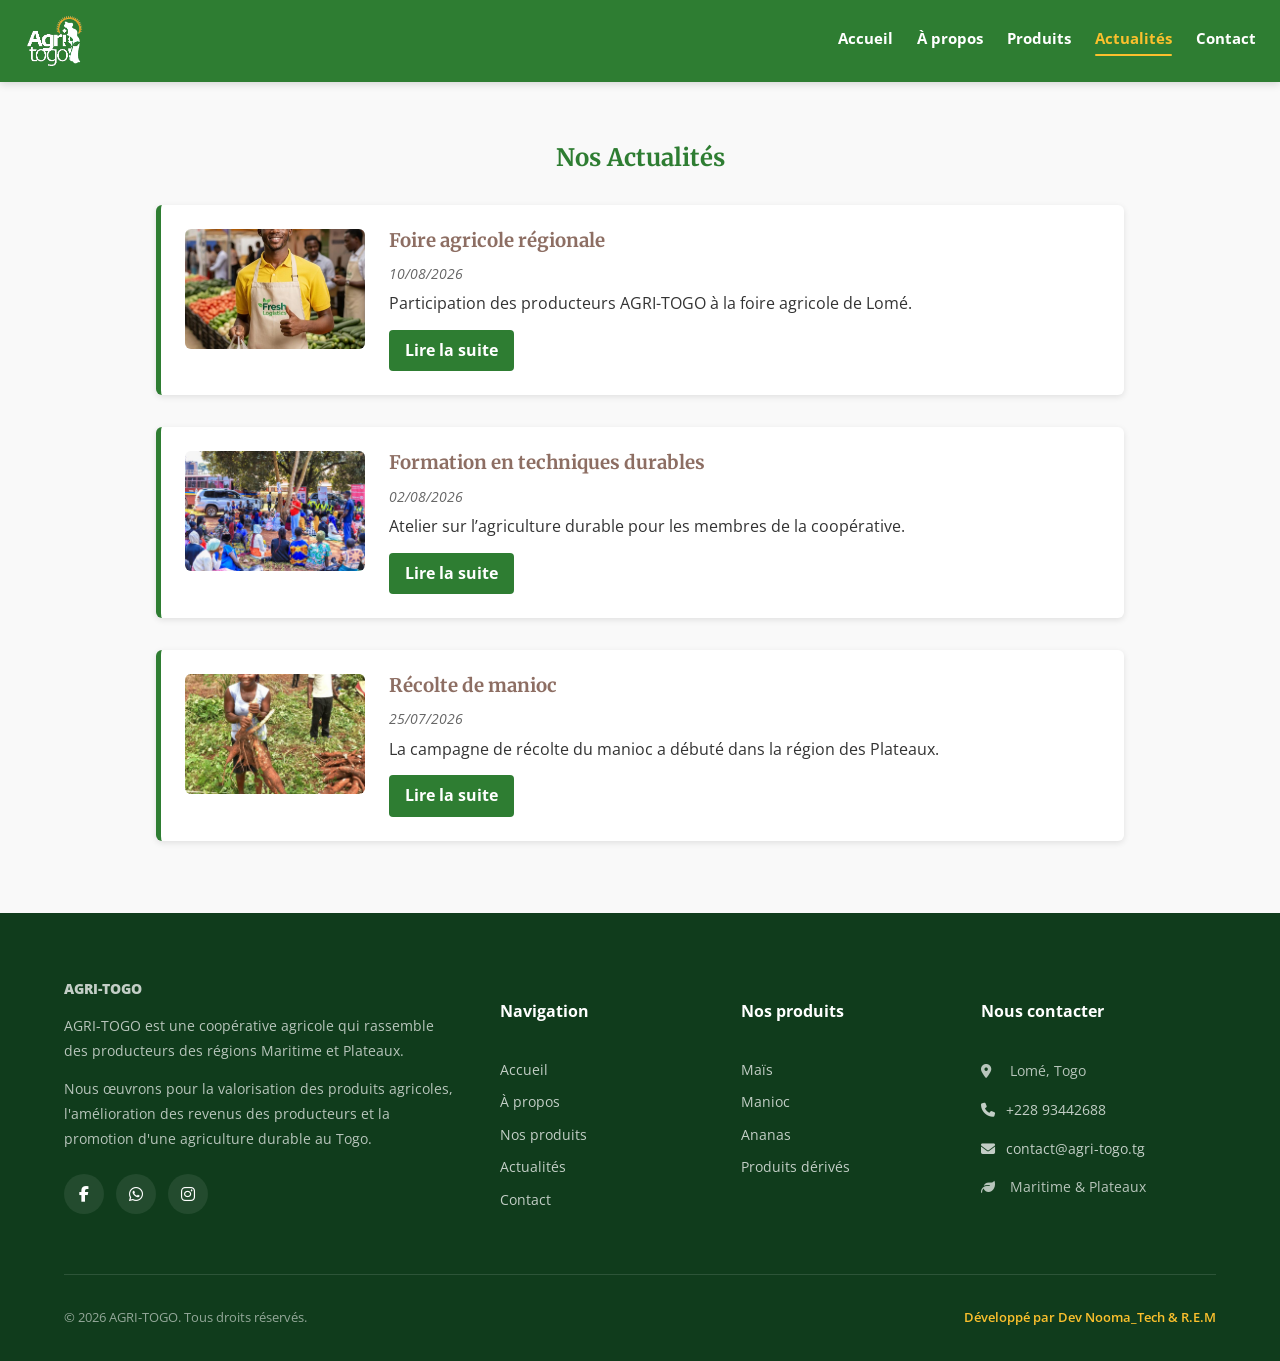
==== commit 2b606f95: "new commit" ====
--- a/actualites.html
+++ b/actualites.html
@@ -17,7 +17,7 @@
   <meta name="twitter:image" content="images/Logo_agritogo.png">
   <link rel="canonical" href="https://www.agri-togo.tg/actualites.html">
   <title>AGRI-TOGO | Actualités</title>
-  <link rel="icon" type="image/png" href="images/Logo_agritogo.png">
+  <link rel="icon" type="image/png" href="images/logo.png">
   <link rel="preconnect" href="https://fonts.googleapis.com">
   <link rel="preconnect" href="https://fonts.gstatic.com" crossorigin>
   <link href="https://fonts.googleapis.com/css2?family=Merriweather:wght@400;700&family=Open+Sans:wght@400;600;700&display=swap" rel="stylesheet">
@@ -47,7 +47,7 @@
   <!-- Header commun -->
   <header>
     <a class="logo" href="index.html" aria-label="AGRI-TOGO — Retour à l'accueil">
-      <img src="images/Logo_agritogo.png" alt="Logo AGRI-TOGO">
+      <img src="images/logo_blanc.png" alt="Logo AGRI-TOGO">
     </a>
     <nav aria-label="Navigation principale">
       <ul id="nav-menu">
@@ -101,6 +101,12 @@
                     d'une agriculture durable au Togo.
                 </p>
 
+                <div class="footer-social">
+                    <a href="https://www.facebook.com/agritogo" target="_blank" rel="noopener noreferrer" aria-label="Facebook AGRI-TOGO"><i class="fa-brands fa-facebook-f"></i></a>
+                    <a href="https://wa.me/22893442688" target="_blank" rel="noopener noreferrer" aria-label="WhatsApp AGRI-TOGO"><i class="fa-brands fa-whatsapp"></i></a>
+                    <a href="https://www.instagram.com/agritogo" target="_blank" rel="noopener noreferrer" aria-label="Instagram AGRI-TOGO"><i class="fa-brands fa-instagram"></i></a>
+                </div>
+
             </div>
 
 
@@ -151,13 +157,11 @@
                 </p>
 
                 <p>
-                    <i class="fa-solid fa-phone"></i>
-                    +228 93442688
+                    <a href="tel:+22893442688"><i class="fa-solid fa-phone"></i> +228 93442688</a>
                 </p>
 
                 <p>
-                    <i class="fa-solid fa-envelope"></i>
-                    contact@agri-togo.tg
+                    <a href="mailto:contact@agri-togo.tg"><i class="fa-solid fa-envelope"></i> contact@agri-togo.tg</a>
                 </p>
 
                 <p>
--- a/style.css
+++ b/style.css
@@ -812,6 +812,79 @@
   margin-right: 5px;
 
   color: var(--yellow);
+}
+
+
+/* Liens de contact cliquables (tél, email) */
+
+.footer-col p a {
+
+  display: inline-flex;
+
+  align-items: center;
+
+  width: fit-content;
+
+  margin: 0;
+
+  color: rgba(255, 255, 255, .75);
+
+  font-size: .88rem;
+
+  text-decoration: none;
+
+  transition: color 0.2s ease;
+}
+
+.footer-col p a:hover {
+
+  color: #fbc02d;
+}
+
+
+/* Réseaux sociaux */
+
+.footer-social {
+
+  display: flex;
+
+  gap: 12px;
+
+  margin-top: 22px;
+}
+
+.footer-social a {
+
+  display: inline-flex;
+
+  align-items: center;
+
+  justify-content: center;
+
+  width: 40px;
+
+  height: 40px;
+
+  border-radius: 50%;
+
+  background: rgba(255, 255, 255, 0.08);
+
+  color: #fff;
+
+  font-size: 1rem;
+
+  transition: background 0.2s ease, color 0.2s ease, transform 0.2s ease;
+}
+
+.footer-social a:hover,
+
+.footer-social a:focus-visible {
+
+  background: var(--yellow);
+
+  color: #103c1c;
+
+  transform: translateY(-3px);
 }
 
 
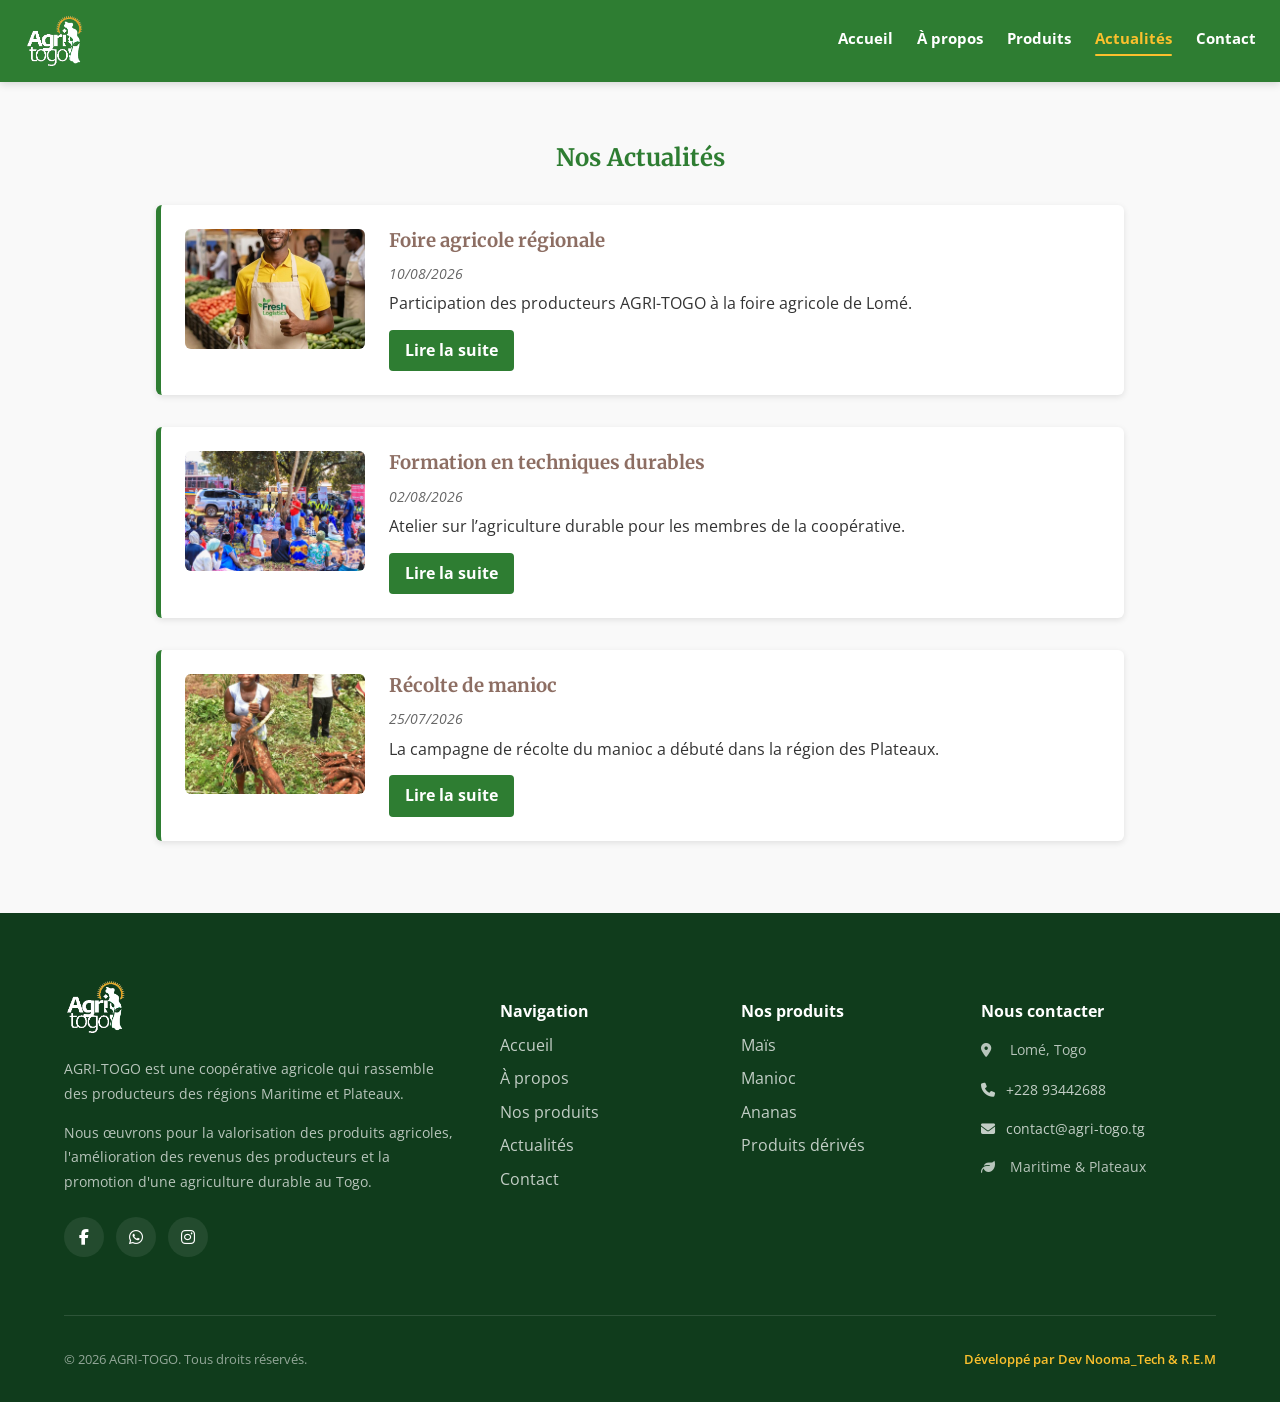
==== commit 51199b1f: "modification de la gap et insertion du logo au niveau du footer et une petite modification du README" ====
--- a/actualites.html
+++ b/actualites.html
@@ -1,196 +1,215 @@
-<!DOCTYPE html>
+<!doctype html>
 <html lang="fr">
-<head>
-  <meta charset="UTF-8">
-  <meta name="viewport" content="width=device-width, initial-scale=1.0">
-  <meta name="description" content="Suivez l'actualité d'AGRI-TOGO : foires agricoles, formations, récoltes et projets de la coopérative.">
-  <meta name="theme-color" content="#2e7d32">
-  <meta property="og:type" content="website">
-  <meta property="og:site_name" content="AGRI-TOGO">
-  <meta property="og:title" content="AGRI-TOGO | Actualités">
-  <meta property="og:description" content="Suivez l'actualité d'AGRI-TOGO : foires agricoles, formations, récoltes et projets de la coopérative.">
-  <meta property="og:image" content="images/Logo_agritogo.png">
-  <meta property="og:url" content="https://www.agri-togo.tg/actualites.html">
-  <meta name="twitter:card" content="summary">
-  <meta name="twitter:title" content="AGRI-TOGO | Actualités">
-  <meta name="twitter:description" content="Suivez l'actualité d'AGRI-TOGO : foires agricoles, formations, récoltes et projets de la coopérative.">
-  <meta name="twitter:image" content="images/Logo_agritogo.png">
-  <link rel="canonical" href="https://www.agri-togo.tg/actualites.html">
-  <title>AGRI-TOGO | Actualités</title>
-  <link rel="icon" type="image/png" href="images/logo.png">
-  <link rel="preconnect" href="https://fonts.googleapis.com">
-  <link rel="preconnect" href="https://fonts.gstatic.com" crossorigin>
-  <link href="https://fonts.googleapis.com/css2?family=Merriweather:wght@400;700&family=Open+Sans:wght@400;600;700&display=swap" rel="stylesheet">
-  <link rel="stylesheet" href="https://cdnjs.cloudflare.com/ajax/libs/font-awesome/6.5.2/css/all.min.css">
-  <link rel="stylesheet" href="style.css">
-  <script type="application/ld+json">
-  {
-    "@context": "https://schema.org",
-    "@type": "Organization",
-    "name": "AGRI-TOGO",
-    "url": "https://www.agri-togo.tg/",
-    "logo": "https://www.agri-togo.tg/images/Logo_agritogo.png",
-    "email": "contact@agri-togo.tg",
-    "telephone": "+228 93442688",
-    "address": {
-      "@type": "PostalAddress",
-      "addressLocality": "Lomé",
-      "addressCountry": "TG"
-    }
-  }
-  </script>
-</head>
-<body>
-
-  <a class="skip-link" href="#contenu">Aller au contenu</a>
-
-  <!-- Header commun -->
-  <header>
-    <a class="logo" href="index.html" aria-label="AGRI-TOGO — Retour à l'accueil">
-      <img src="images/logo_blanc.png" alt="Logo AGRI-TOGO">
-    </a>
-    <nav aria-label="Navigation principale">
-      <ul id="nav-menu">
-        <li><a href="index.html">Accueil</a></li>
-        <li><a href="apropos.html">À propos</a></li>
-        <li><a href="produits.html">Produits</a></li>
-        <li><a href="actualites.html" aria-current="page">Actualités</a></li>
-        <li><a href="contact.html">Contact</a></li>
-      </ul>
-    </nav>
-    <button class="hamburger" aria-label="Ouvrir le menu" aria-expanded="false" aria-controls="nav-menu">&#9776;</button>
-  </header>
-
-  <main id="contenu">
-    <!-- Section Actualités -->
-    <section class="news">
-      <h1>Nos Actualités</h1>
-      <div class="news-list" id="news-list">
-        <!-- Injecté par script.js -->
-      </div>
-    </section>
-  </main>
-
-  <!-- =====================================================
+  <head>
+    <meta charset="UTF-8" />
+    <meta name="viewport" content="width=device-width, initial-scale=1.0" />
+    <meta
+      name="description"
+      content="Suivez l'actualité d'AGRI-TOGO : foires agricoles, formations, récoltes et projets de la coopérative."
+    />
+    <meta name="theme-color" content="#2e7d32" />
+    <meta property="og:type" content="website" />
+    <meta property="og:site_name" content="AGRI-TOGO" />
+    <meta property="og:title" content="AGRI-TOGO | Actualités" />
+    <meta
+      property="og:description"
+      content="Suivez l'actualité d'AGRI-TOGO : foires agricoles, formations, récoltes et projets de la coopérative."
+    />
+    <meta property="og:image" content="images/Logo_agritogo.png" />
+    <meta
+      property="og:url"
+      content="https://www.agri-togo.tg/actualites.html"
+    />
+    <meta name="twitter:card" content="summary" />
+    <meta name="twitter:title" content="AGRI-TOGO | Actualités" />
+    <meta
+      name="twitter:description"
+      content="Suivez l'actualité d'AGRI-TOGO : foires agricoles, formations, récoltes et projets de la coopérative."
+    />
+    <meta name="twitter:image" content="images/Logo_agritogo.png" />
+    <link rel="canonical" href="https://www.agri-togo.tg/actualites.html" />
+    <title>AGRI-TOGO | Actualités</title>
+    <link rel="icon" type="image/png" href="images/logo.png" />
+    <link rel="preconnect" href="https://fonts.googleapis.com" />
+    <link rel="preconnect" href="https://fonts.gstatic.com" crossorigin />
+    <link
+      href="https://fonts.googleapis.com/css2?family=Merriweather:wght@400;700&family=Open+Sans:wght@400;600;700&display=swap"
+      rel="stylesheet"
+    />
+    <link
+      rel="stylesheet"
+      href="https://cdnjs.cloudflare.com/ajax/libs/font-awesome/6.5.2/css/all.min.css"
+    />
+    <link rel="stylesheet" href="style.css" />
+    <script type="application/ld+json">
+      {
+        "@context": "https://schema.org",
+        "@type": "Organization",
+        "name": "AGRI-TOGO",
+        "url": "https://www.agri-togo.tg/",
+        "logo": "https://www.agri-togo.tg/images/Logo_agritogo.png",
+        "email": "contact@agri-togo.tg",
+        "telephone": "+228 93442688",
+        "address": {
+          "@type": "PostalAddress",
+          "addressLocality": "Lomé",
+          "addressCountry": "TG"
+        }
+      }
+    </script>
+  </head>
+  <body>
+    <a class="skip-link" href="#contenu">Aller au contenu</a>
+
+    <!-- Header commun -->
+    <header>
+      <a
+        class="logo"
+        href="index.html"
+        aria-label="AGRI-TOGO — Retour à l'accueil"
+      >
+        <img src="images/logo_blanc.png" alt="Logo AGRI-TOGO" />
+      </a>
+      <nav aria-label="Navigation principale">
+        <ul id="nav-menu">
+          <li><a href="index.html">Accueil</a></li>
+          <li><a href="apropos.html">À propos</a></li>
+          <li><a href="produits.html">Produits</a></li>
+          <li><a href="actualites.html" aria-current="page">Actualités</a></li>
+          <li><a href="contact.html">Contact</a></li>
+        </ul>
+      </nav>
+      <button
+        class="hamburger"
+        aria-label="Ouvrir le menu"
+        aria-expanded="false"
+        aria-controls="nav-menu"
+      >
+        &#9776;
+      </button>
+    </header>
+
+    <main id="contenu">
+      <!-- Section Actualités -->
+      <section class="news">
+        <h1>Nos Actualités</h1>
+        <div class="news-list" id="news-list">
+          <!-- Injecté par script.js -->
+        </div>
+      </section>
+    </main>
+
+    <!-- =====================================================
      FOOTER
 ===================================================== -->
 
     <footer>
-
-        <div class="footer-top">
-
-
-            <div class="footer-col footer-about">
-
-                <a href="index.html" class="footer-logo">
-
-                    AGRI<span>-TOGO</span>
-
-                </a>
-
-                <p>
-                    AGRI-TOGO est une coopérative agricole
-                    qui rassemble des producteurs des régions
-                    Maritime et Plateaux.
-                </p>
-
-                <p>
-                    Nous œuvrons pour la valorisation des
-                    produits agricoles, l'amélioration des
-                    revenus des producteurs et la promotion
-                    d'une agriculture durable au Togo.
-                </p>
-
-                <div class="footer-social">
-                    <a href="https://www.facebook.com/agritogo" target="_blank" rel="noopener noreferrer" aria-label="Facebook AGRI-TOGO"><i class="fa-brands fa-facebook-f"></i></a>
-                    <a href="https://wa.me/22893442688" target="_blank" rel="noopener noreferrer" aria-label="WhatsApp AGRI-TOGO"><i class="fa-brands fa-whatsapp"></i></a>
-                    <a href="https://www.instagram.com/agritogo" target="_blank" rel="noopener noreferrer" aria-label="Instagram AGRI-TOGO"><i class="fa-brands fa-instagram"></i></a>
-                </div>
-
+      <div class="footer-top">
+        <div class="footer-col footer-about">
+          <a href="index.html" class="footer-logo">
+            
+            <div class="image2">
+              <img src="images/logo_blanc.png" alt="Logo AGRI-TOGO" />
             </div>
-
-
-
-            <div class="footer-col">
-
-                <h4>Navigation</h4>
-
-                <a href="index.html">Accueil</a>
-
-                <a href="apropos.html">À propos</a>
-
-                <a href="produits.html">Nos produits</a>
-
-                <a href="actualites.html">Actualités</a>
-
-                <a href="contact.html">Contact</a>
-
-            </div>
-
-
-
-            <div class="footer-col">
-
-                <h4>Nos produits</h4>
-
-                <a href="produits.html">Maïs</a>
-
-                <a href="produits.html">Manioc</a>
-
-                <a href="produits.html">Ananas</a>
-
-                <a href="produits.html">
-                    Produits dérivés
-                </a>
-
-            </div>
-
-
-
-            <div class="footer-col">
-
-                <h4>Nous contacter</h4>
-
-                <p>
-                    <i class="fa-solid fa-location-dot"></i>
-                    Lomé, Togo
-                </p>
-
-                <p>
-                    <a href="tel:+22893442688"><i class="fa-solid fa-phone"></i> +228 93442688</a>
-                </p>
-
-                <p>
-                    <a href="mailto:contact@agri-togo.tg"><i class="fa-solid fa-envelope"></i> contact@agri-togo.tg</a>
-                </p>
-
-                <p>
-                    <i class="fa-solid fa-leaf"></i>
-                    Maritime & Plateaux
-                </p>
-
-            </div>
-
-        </div>
-
-
-
-        <div class="footer-bottom">
-
-            <p>
-                &copy; 2026 AGRI-TOGO.
-                Tous droits réservés.
-            </p>
-
-            <p class="design">
-                Développé par Dev Nooma_Tech & R.E.M
-            </p>
-
-        </div>
-
+          </a>
+
+          <p>
+            AGRI-TOGO est une coopérative agricole qui rassemble des producteurs
+            des régions Maritime et Plateaux.
+          </p>
+
+          <p>
+            Nous œuvrons pour la valorisation des produits agricoles,
+            l'amélioration des revenus des producteurs et la promotion d'une
+            agriculture durable au Togo.
+          </p>
+
+          <div class="footer-social">
+            <a
+              href="https://www.facebook.com/agritogo"
+              target="_blank"
+              rel="noopener noreferrer"
+              aria-label="Facebook AGRI-TOGO"
+              ><i class="fa-brands fa-facebook-f"></i
+            ></a>
+            <a
+              href="https://wa.me/22893442688"
+              target="_blank"
+              rel="noopener noreferrer"
+              aria-label="WhatsApp AGRI-TOGO"
+              ><i class="fa-brands fa-whatsapp"></i
+            ></a>
+            <a
+              href="https://www.instagram.com/agritogo"
+              target="_blank"
+              rel="noopener noreferrer"
+              aria-label="Instagram AGRI-TOGO"
+              ><i class="fa-brands fa-instagram"></i
+            ></a>
+          </div>
+        </div>
+
+        <div class="footer-col">
+          <h4>Navigation</h4>
+
+          <a href="index.html">Accueil</a>
+
+          <a href="apropos.html">À propos</a>
+
+          <a href="produits.html">Nos produits</a>
+
+          <a href="actualites.html">Actualités</a>
+
+          <a href="contact.html">Contact</a>
+        </div>
+
+        <div class="footer-col">
+          <h4>Nos produits</h4>
+
+          <a href="produits.html">Maïs</a>
+
+          <a href="produits.html">Manioc</a>
+
+          <a href="produits.html">Ananas</a>
+
+          <a href="produits.html"> Produits dérivés </a>
+        </div>
+
+        <div class="footer-col">
+          <h4>Nous contacter</h4>
+
+          <p>
+            <i class="fa-solid fa-location-dot"></i>
+            Lomé, Togo
+          </p>
+
+          <p>
+            <a href="tel:+22893442688"
+              ><i class="fa-solid fa-phone"></i> +228 93442688</a
+            >
+          </p>
+
+          <p>
+            <a href="mailto:contact@agri-togo.tg"
+              ><i class="fa-solid fa-envelope"></i> contact@agri-togo.tg</a
+            >
+          </p>
+
+          <p>
+            <i class="fa-solid fa-leaf"></i>
+            Maritime & Plateaux
+          </p>
+        </div>
+      </div>
+
+      <div class="footer-bottom">
+        <p>&copy; 2026 AGRI-TOGO. Tous droits réservés.</p>
+
+        <p class="design">Développé par Dev Nooma_Tech & R.E.M</p>
+      </div>
     </footer>
 
-  <script src="script.js"></script>
-  <script src="Menu.js"></script>
-</body>
+    <script src="script.js"></script>
+    <script src="Menu.js"></script>
+  </body>
 </html>
--- a/style.css
+++ b/style.css
@@ -743,15 +743,13 @@
 
   font-size: 1rem;
 
-  margin-bottom: 22px;
-
-  padding-bottom: 12px;
+  margin-bottom: 8px;
+
+  
 }
 
 .footer-col h4::after {
 
-  content: "";
-
   position: absolute;
 
   left: 0;
@@ -787,9 +785,9 @@
 
   color: rgba(255, 255, 255, .75);
 
-  font-size: .88rem;
-
-  margin-bottom: 10px;
+  font-size: 1rem;
+
+  margin-bottom: 8px;
 
   transition: var(--transition);
   text-decoration: none;
@@ -829,7 +827,7 @@
 
   color: rgba(255, 255, 255, .75);
 
-  font-size: .88rem;
+  font-size: 0.88rem;
 
   text-decoration: none;
 
@@ -1123,6 +1121,10 @@
   transition: background-color 0.2s ease, color 0.2s ease;
 }
 
+.image2{
+  width: 63px;
+}
+
 .btn-primary {
   background: var(--primary-color);
   color: #fff;
